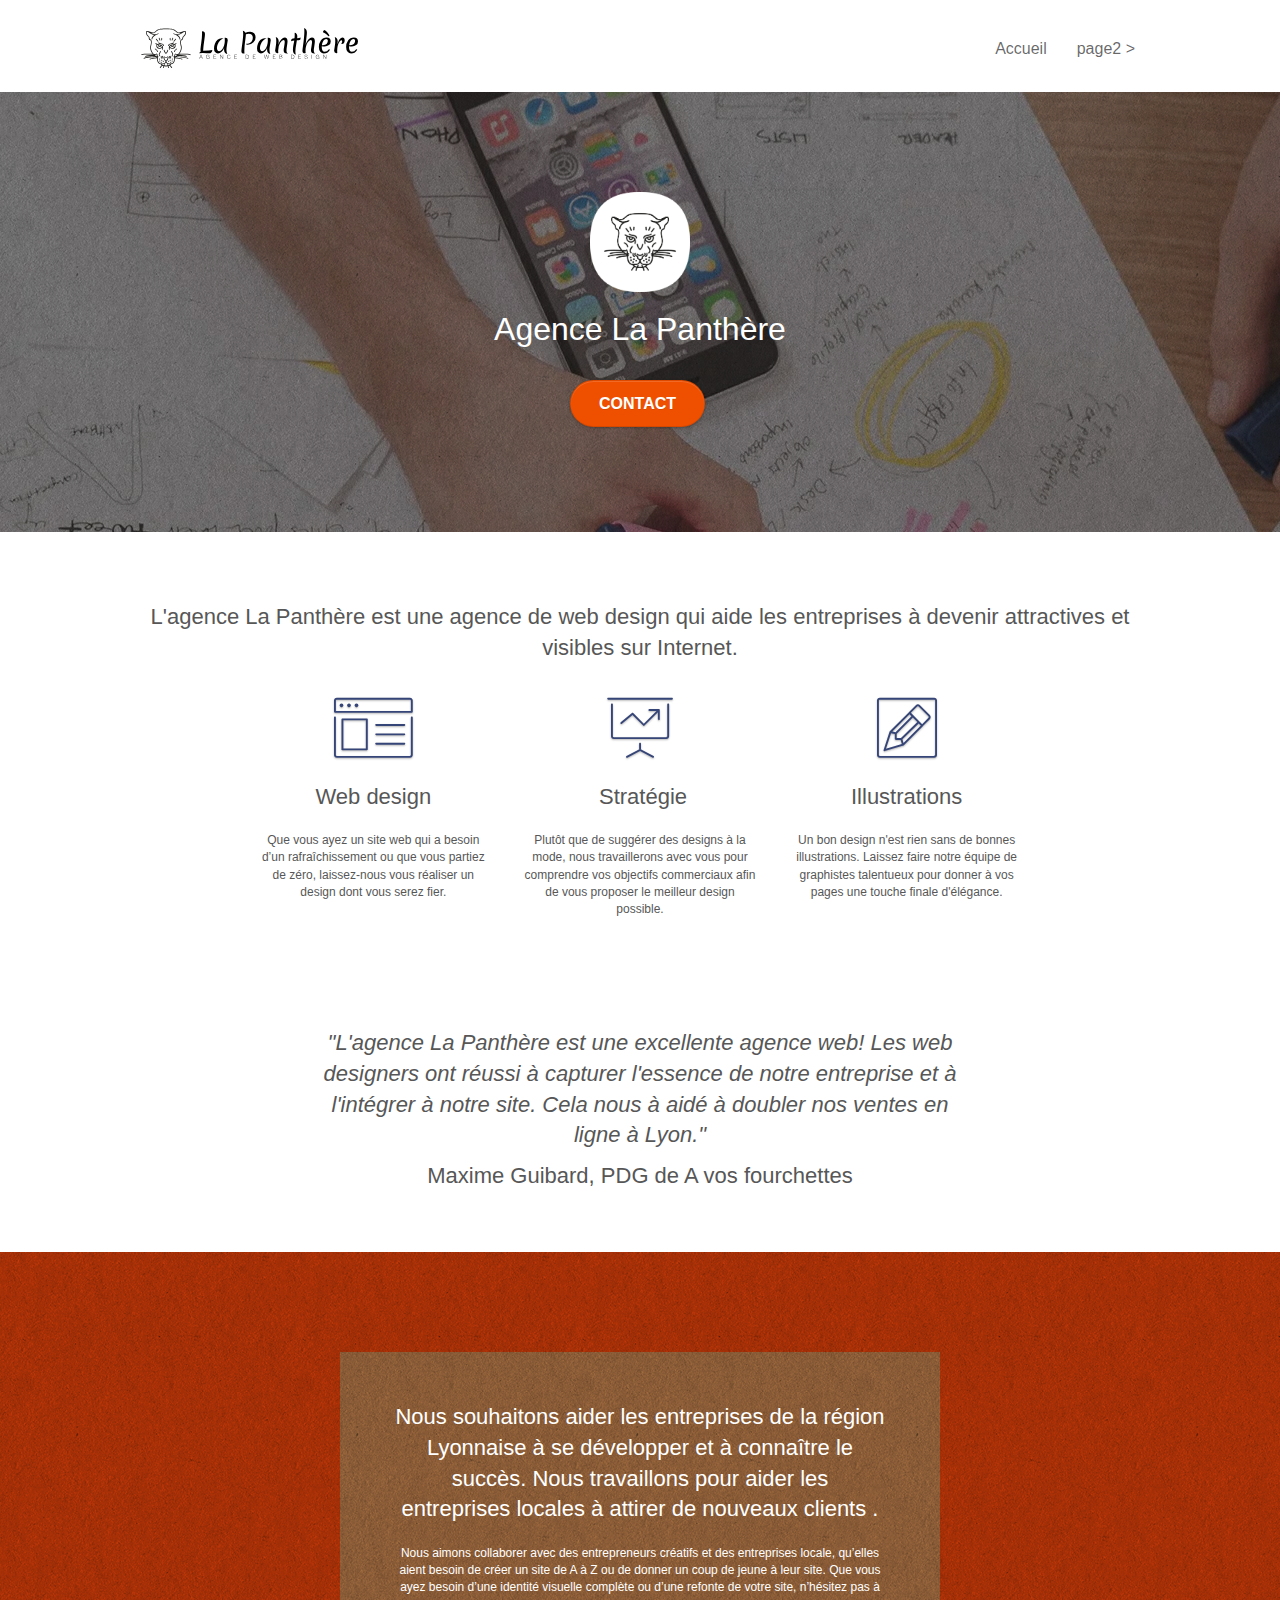
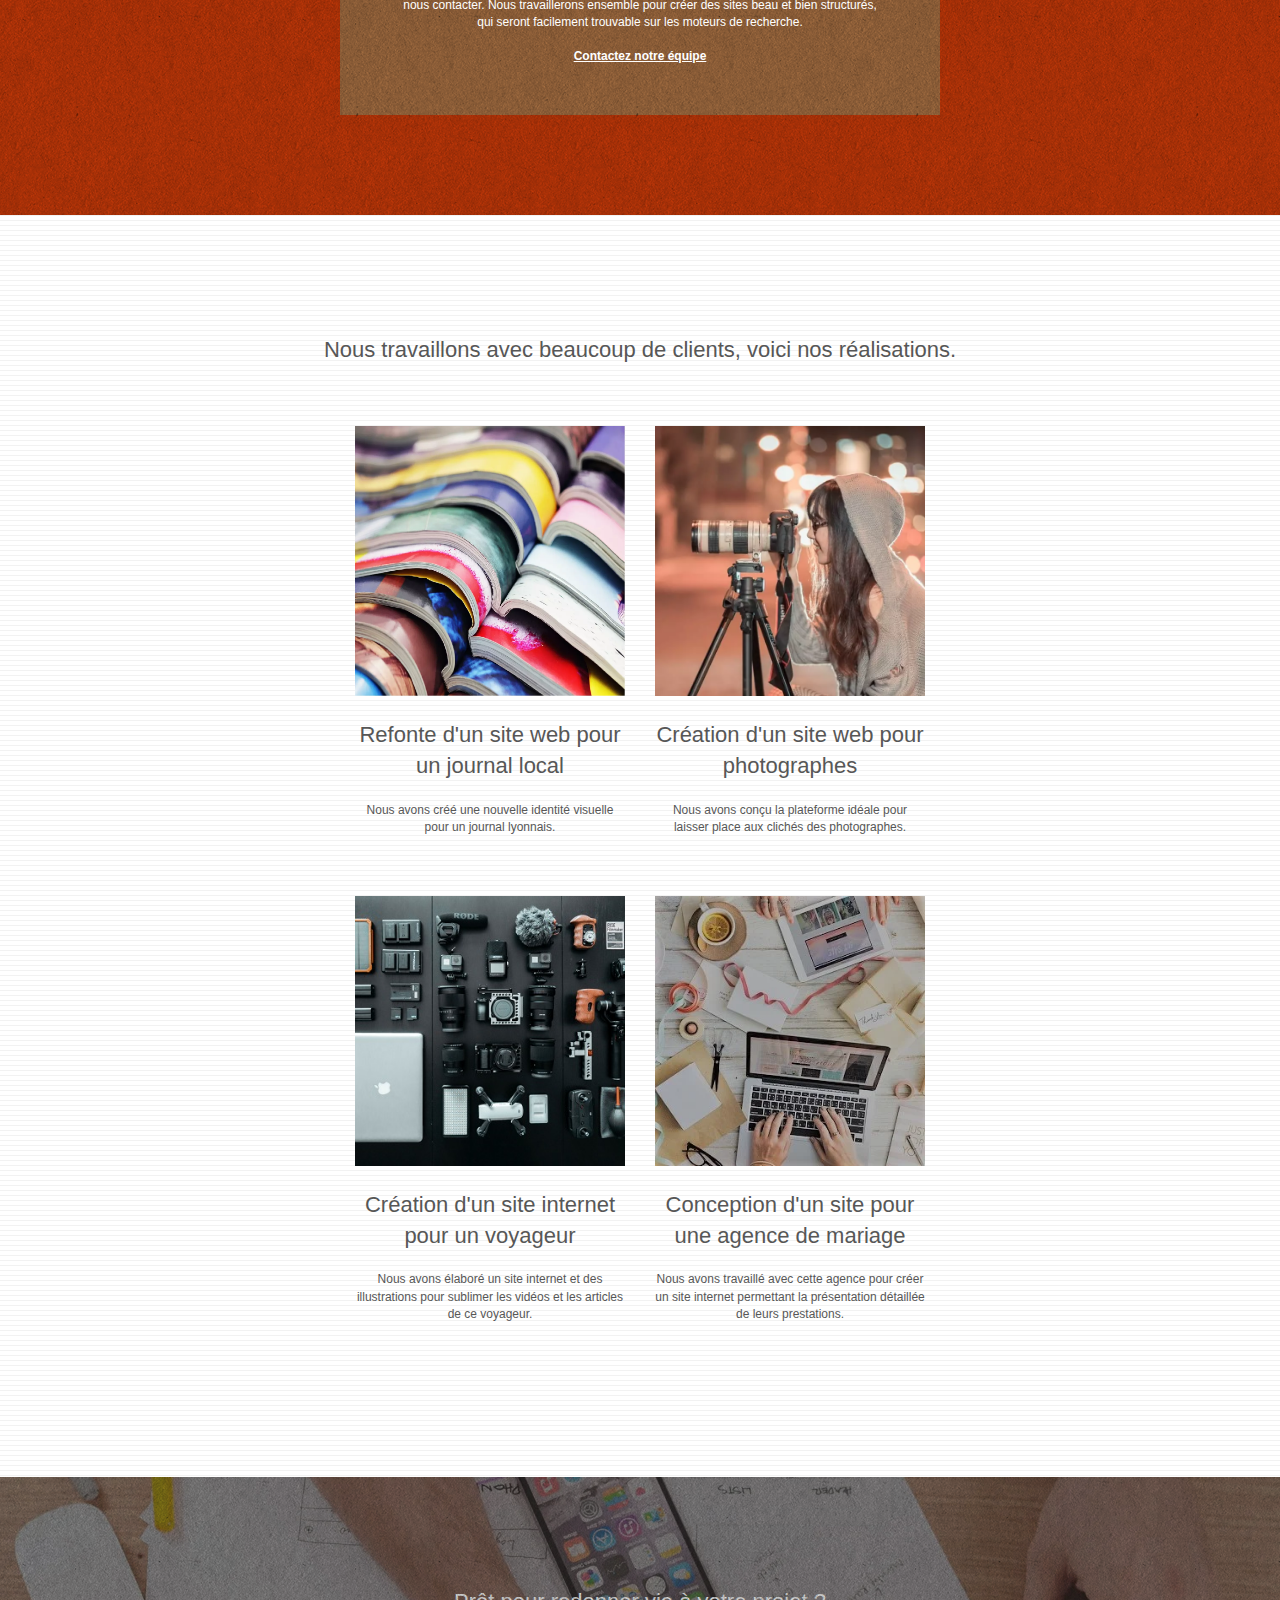
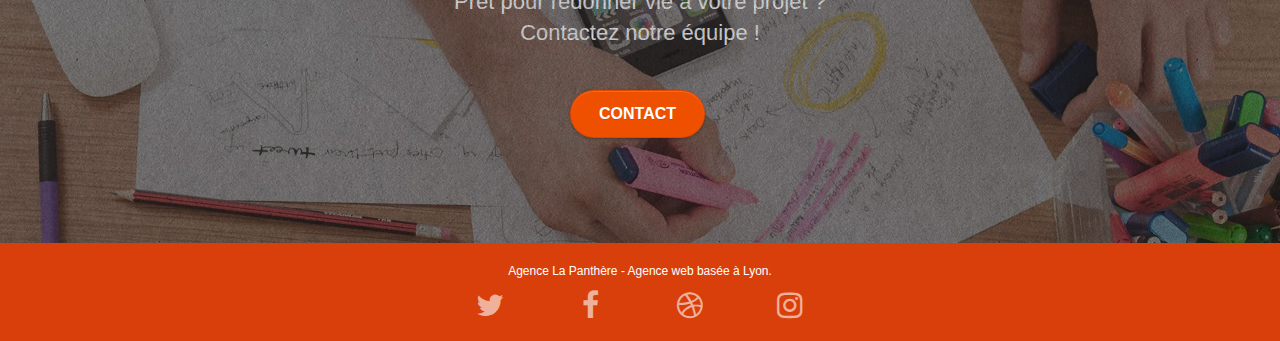
==== index.html @ bb393ae3 "test1" ====
<!doctype html>
<html lang="fr">
<head>
    <meta charset="utf-8">
    <meta name="keywords" content="seo, google, site web, site internet, agence design Lyon, agence design, agence design,agence design,agence design,agence design,agence design,agence design,agence design,agence design, Lyon">
    <meta name="description" content="Entreprise web design basé à Lyon. Ici vous trouverez une présentation concise et directe de notre site pour répondre à vos attentes professionnel">
    <meta name="viewport" content="width=device-width, initial-scale=1.0, viewport-fit=cover">
    <link rel="shortcut icon" type="image/png" href="favicon.jpg">
    
	<link rel="stylesheet" type="text/css" href="./css/bootstrap.css">
	<link rel="stylesheet" type="text/css" href="style.css">
	<link rel="stylesheet" type="text/css" href="./css/font-awesome.css">
	<link rel="stylesheet" type="text/css" href="./css/et-line.css">
	
    
	<script src="./js/bootstrap.js"></script>
	<script src="./js/blocs.js"></script>
	<script src="./js/jquery.touchSwipe.js" defer></script>
	<script src="./js/gmaps.js"></script>

    <title>La Panthère</title>

    
<!-- Analytics -->
 
<!-- Analytics END -->
    
</head>
<body>
<!-- Principal conteneur -->
<div class="page-container">
    
<!-- bloc-0 -->
<div class="bloc bgc-white l-bloc " id="bloc-0">
	<div class="container bloc-sm">

		<nav class="navbar row">
			<div class="navbar-header">
				
				<a class="navbar-brand" href="index.html"><img src="img/agence-la-panthere-monochrome.svg" alt="Lyon web design logo agence web meilleure agence" height="40" /></a>
				
				<button id="nav-toggle" type="button" class="ui-navbar-toggle navbar-toggle" data-toggle="collapse" data-target=".navbar-1">
					<span class="sr-only">Toggle navigation</span><span class="icon-bar"></span><span class="icon-bar"></span><span class="icon-bar"></span>
				</button>
			</div>
			<div class="collapse navbar-collapse navbar-1 special-dropdown-nav">
				<ul class="site-navigation nav navbar-nav">
					<li>
						<a href="index.html">Accueil</a>
					</li>
					<li>
						<a href="page2.html">page2 &gt;</a>
					</li>
				</ul>
			</div>
		</nav>
	</div>
</div>
<!-- bloc-0 END -->

<!-- bloc-1-presentation -->
<div class="bloc bgc-dark-slate-blue bg-banniere d-bloc bg-t-edge bloc-bg-texture texture-paper b-parallax" id="bloc-1-hero">
	<div class="container bloc-lg">
		<div class="row tight-width-whitespace">
			<div class="col-sm-12">
				<img src="img/logo.webp" class="center-block image-resize-mode" width="100" alt="Agence La Panthère, agence web Lyon, création logo Lyon" />
				<h1 class="text-center hero-bloc-text tc-white ">
					Agence La Panthère
				</h1>
				<div class="text-center">
					<a href="page2.html" class="btn btn-lg btn-clean btn-rd cta-hero btn-atomic-tangerine" id="cta-hero">Contact</a>
				</div>
			</div>
		</div>
	</div>
</div>
<!-- bloc-1-presentation END -->

<!-- bloc-2-services -->
<div class="bloc bgc-white l-bloc" id="bloc-2-services">
	<div class="container bloc-md">
		<div class="row">
			<div class="col-sm-12 text-center">
				<h2>L'agence La Panthère est une agence de web design qui aide les entreprises à devenir attractives et visibles sur Internet.</h2>
			</div>
		</div>
		<div class="row voffset-lg med-width-whitespace">
			<div class="col-sm-4">
				<div class="text-center">
					<span class="et-icon-browser sm-shadow icon-dark-slate-blue icons icon-lg"></span>
				</div>
				<h2 class="mg-md text-center">
					Web design
				</h2>
				<p class="text-center ">
					Que vous ayez un site web qui a besoin d&rsquo;un rafraîchissement ou que vous partiez de zéro, laissez-nous vous réaliser un design dont vous serez fier.
				</p>
			</div>
			<div class="col-sm-4">
				<div class="text-center">
					<span class="et-icon-presentation sm-shadow icon-dark-slate-blue icons icon-lg"></span>
				</div>
				<h2 class="mg-md text-center">
					&nbsp;Stratégie
				</h2>
				<p class="text-center ">
					Plutôt que de suggérer des designs à la mode, nous travaillerons avec vous pour comprendre vos objectifs commerciaux afin de vous proposer le meilleur design possible.<br>
				</p>
			</div>
			<div class="col-sm-4">
				<div class="text-center">
					<span class="et-icon-edit sm-shadow icon-dark-slate-blue icons icon-lg"></span>
				</div>
				<h2 class="mg-md text-center">
					Illustrations
				</h2>
				<p class="text-center ">
					Un bon design n'est rien sans de bonnes illustrations. Laissez faire notre équipe de graphistes talentueux pour donner à vos pages une touche finale d'élégance.
				</p>
			</div>
		</div>
		<div class="row voffset-lg voffset">
			<div class="col-xs-12 col-md-8 col-md-offset-2 text-center">
				<h2 class="citation">"L'agence La Panthère est une excellente agence web! Les web designers ont réussi à capturer l'essence de notre entreprise et à l'intégrer à notre site. Cela nous à aidé à doubler nos ventes en ligne à Lyon."</h2>
				<h2 class="auteur">Maxime Guibard, PDG de A vos fourchettes</h2>
			</div>
		</div>
	</div>
</div>
<!-- bloc-2-services END -->

<!-- bloc-3-what-i-do -->
<div class="bloc tc-white bgc-atomic-tangerine bg-presentation d-bloc bloc-bg-texture texture-paper b-parallax" id="bloc-3-what-i-do">
	<div class="container bloc-lg">
		<div class="row tight-width-whitespace black-background">
			<div class="col-sm-12">
				<h2 class="mg-md text-center tc-white">
					Nous souhaitons aider les entreprises de la région Lyonnaise à se développer et à connaître le succès. Nous travaillons pour aider les entreprises locales à attirer de nouveaux clients .<br>
				</h2>
				<p class="text-center white">
					Nous aimons collaborer avec des entrepreneurs créatifs et des entreprises locale, qu’elles aient besoin de créer un site de A à Z ou de donner un coup de jeune à leur site. Que vous ayez besoin d’une identité visuelle complète ou d’une refonte de votre site, n’hésitez pas à nous contacter. Nous travaillerons ensemble pour créer des sites beau et bien structurés, qui seront facilement trouvable sur les moteurs de recherche. <br><br><a class="ltc-white bold-link" href="page2.html">Contactez notre équipe</a><br>
				</p>
			</div>
		</div>
	</div>
</div>
<!-- bloc-3-what-i-do END -->

<!-- bloc-4-portfolio -->
<div class="bloc bgc-white bg-lines-h2-bg bg-repeat l-bloc" id="bloc-4-portfolio">
	<div class="container bloc-lg">
		<div class="row">
			<div class="col-sm-12 text-center">
				<h2>Nous travaillons avec beaucoup de clients, voici nos réalisations.</h2>
			</div>
		</div>
		<div class="row tight-width-whitespace portfolio-row">
			<div class="col-sm-6">
				<a href="#" data-lightbox="img/1.jpg" data-gallery-id="gallery-1" data-caption="Refonte d'un site web pour un journal local" data-frame="snapshot-lb"><img src="img/1.webp" alt="Lyon web design logo agence web meilleure agence et refonte site web journal" class="img-responsive portfolio-thumb" /></a>
				<h2 class="mg-md text-center">
					Refonte d'un site web pour un journal local
				</h2>
				<p class="text-center">
					Nous avons créé une nouvelle identité visuelle pour un journal lyonnais.
				</p>
			</div>
			<div class="col-sm-6">
				<a href="#" data-lightbox="img/2.jpg" data-gallery-id="gallery-1" data-caption="Création d'un site web pour photographes" data-frame="snapshot-lb"><img src="img/2.webp" class="img-responsive portfolio-thumb" alt="Lyon web design logo agence web meilleure agence, Création d'un site web pour photographes" /></a>
				<h2 class="mg-md text-center">
					Création d'un site web pour photographes
				</h2>
				<p class="text-center">
					Nous avons conçu la plateforme idéale pour laisser place aux clichés des photographes.
				</p>
			</div>
		</div>
		<div class="row tight-width-whitespace portfolio-row">
			<div class="col-sm-6">
				<a href="#" data-lightbox="img/3.webp" data-gallery-id="gallery-1" data-caption="Création d'un site internet pour un voyageur" data-frame="snapshot-lb"><img src="img/3.webp" class="img-responsive portfolio-thumb" alt="Lyon web design logo agence web meilleure agence, Création d'un site web pour voyageur"/></a>
				<h2 class="mg-md text-center">
					Création d'un site internet pour un voyageur
				</h2>
				<p class="text-center">
					Nous avons élaboré un site internet et des illustrations pour sublimer les vidéos et les articles de ce voyageur.
				</p>
			</div>
			<div class="col-sm-6">
				<a href="#" data-lightbox="img/4.webp" data-gallery-id="gallery-1" data-caption="Conception d'un site pour une agence de mariage" data-frame="snapshot-lb"><img src="img/4.webp" class="img-responsive portfolio-thumb" alt="Lyon web design logo agence web meilleure agence, Création d'un site web pour agence de mariage" /></a>
				<h2 class="mg-md text-center">
					Conception d'un site pour une agence de mariage
				</h2>
				<p class="text-center">
					Nous avons travaillé avec cette agence pour créer un site internet permettant la présentation détaillée de leurs prestations.
				</p>
			</div>
		</div>
	</div>
</div>
<!-- bloc-4-portfolio END -->

<!-- bloc-5-cta -->
<div class="bloc bgc-dark-slate-blue bg-banniere d-bloc bloc-bg-texture texture-paper" id="bloc-5-cta">
	<div class="container bloc-lg">
		<div class="row">
			<h2 class="mg-md text-center tc-white">
				Prêt pour redonner vie à votre projet ?<br>Contactez notre équipe !
			</h2>
			<div class="col-sm-12 text-center">
				<a href="page2.html" class="btn btn-atomic-tangerine btn-clean btn-rd btn-lg cta-hero">Contact</a>
			</div>
		</div>
	</div>
</div>
<!-- bloc-5-cta END -->

<!-- Footer - bloc-8 -->
<div class="bloc bgc-atomic-tangerine d-bloc" id="bloc-8">
	<div class="container bloc-sm">
		<div class="row">
			<div class="col-sm-12">
				<p class="text-center white">
					Agence La Panthère - Agence web basée à Lyon.<br>
				</p>
				<div class="row row-no-gutters social">
					<div class="col-sm-3">
						<div class="text-center">
							<a class="social" href="index.html" title="Twitter"><span class="fa fa-twitter icon-md"></span></a>
						</div>
					</div>
					<div class="col-sm-3">
						<div class="text-center">
							<a class="social" href="index.html" title="Facebook"><span class="fa fa-facebook icon-md"></span></a>
						</div>
					</div>
					<div class="col-sm-3">
						<div class="text-center">
							<a class="social" href="index.html" title="Dribbble"><span class="fa fa-dribbble icon-md"></span></a>
						</div>
					</div>
					<div class="col-sm-3">
						<div class="text-center">
							<a class="social" href="index.html" title="Instagram"><span class="fa fa-instagram icon-md"></span></a>
						</div>
					</div>
				</div>
			</div>
		</div>
	</div>
</div>
<!-- Footer - bloc-8 END -->

</div>
<!-- Principal conteneur END -->
    

</body>
</html>
---- style.css ----
body {
    margin: 0;
    padding: 0;
    background: #FFF;
    overflow-x: hidden;
    -webkit-font-smoothing: antialiased;
    -moz-osx-font-smoothing: grayscale;
}

a,
button {
    transition: all .3s ease-in-out;
    outline: none!important;
}

a:hover {
    text-decoration: none;
    cursor: pointer;
}

#page-loading-blocs-notifaction {
    position: fixed;
    top: 0;
    bottom: 0;
    width: 100%;
    z-index: 100000;
    background: #FFFFFF url("img/pageload-spinner.gif") no-repeat center center;
}

.bloc {
    width: 100%;
    clear: both;
    background: 50% 50% no-repeat;
    padding: 0 50px;
    -webkit-background-size: cover;
    -moz-background-size: cover;
    -o-background-size: cover;
    background-size: cover;
    position: relative;
}

.bloc .container {
    padding-left: 0;
    padding-right: 0;
}

.bloc-lg {
    padding: 100px 50px;
}

.bloc-md {
    padding: 50px;
}

.bloc-sm {
    padding: 20px 50px;
}

.bg-center,
.bg-l-edge,
.bg-r-edge,
.bg-t-edge,
.bg-b-edge,
.bg-tl-edge,
.bg-bl-edge,
.bg-tr-edge,
.bg-br-edge,
.bg-repeat {
    -webkit-background-size: auto!important;
    -moz-background-size: auto!important;
    -o-background-size: auto!important;
    background-size: auto!important;
}

.bg-repeat {
    background: repeat;
}

.bg-t-edge {
    background: top no-repeat;
}

.bloc-bg-texture::before {
    content: "";
    background-size: 2px 2px;
    position: absolute;
    top: 0;
    bottom: 0;
    left: 0;
    right: 0;
}

.texture-paper::before {
    background: url("img/texture-paper.webp");
    background-size: 280px 280px;
}

.b-parallax {
    background-attachment: fixed;
}

.d-bloc {
    color: rgba(255, 255, 255, .7);
}

.d-bloc button:hover {
    color: rgba(255, 255, 255, .9);
}

.d-bloc .icon-round,
.d-bloc .icon-square,
.d-bloc .icon-rounded,
.d-bloc .icon-semi-rounded-a,
.d-bloc .icon-semi-rounded-b {
    border-color: rgba(255, 255, 255, .9);
}

.d-bloc .divider-h span {
    border-color: rgba(255, 255, 255, .2);
}

.d-bloc .a-btn,
.d-bloc .navbar a,
.d-bloc .navbar-brand,
.d-bloc a .icon-sm,
.d-bloc a .icon-md,
.d-bloc a .icon-lg,
.d-bloc a .icon-xl,
.d-bloc h1 a,
.d-bloc h2 a,
.d-bloc h3 a,
.d-bloc h4 a,
.d-bloc h5 a,
.d-bloc h6 a,
.d-bloc p a {
    color: rgba(255, 255, 255, .6);
}

.d-bloc .a-btn:hover,
.d-bloc .navbar a:hover,
.d-bloc .navbar-brand:hover,
.d-bloc a:hover .icon-sm,
.d-bloc a:hover .icon-md,
.d-bloc a:hover .icon-lg,
.d-bloc a:hover .icon-xl,
.d-bloc h1 a:hover,
.d-bloc h2 a:hover,
.d-bloc h3 a:hover,
.d-bloc h4 a:hover,
.d-bloc h5 a:hover,
.d-bloc h6 a:hover,
.d-bloc p a:hover {
    color: rgba(255, 255, 255, 1);
}

.d-bloc .navbar-toggle .icon-bar {
    background: rgba(255, 255, 255, 1);
}

.d-bloc .btn-wire,
.d-bloc .btn-wire:hover {
    color: rgba(255, 255, 255, 1);
    border-color: rgba(255, 255, 255, 1);
}

.d-bloc .panel {
    color: rgba(0, 0, 0, .5);
}

.d-bloc .panel button:hover {
    color: rgba(0, 0, 0, .7);
}

.d-bloc .panel icon {
    border-color: rgba(0, 0, 0, .7);
}

.d-bloc .panel .divider-h span {
    border-color: rgba(0, 0, 0, .1);
}

.d-bloc .panel .a-btn {
    color: rgba(0, 0, 0, .6);
}

.d-bloc .panel .a-btn:hover {
    color: rgba(0, 0, 0, 1);
}

.d-bloc .panel .btn-wire,
.d-bloc .panel .btn-wire:hover {
    color: rgba(0, 0, 0, .7);
    border-color: rgba(0, 0, 0, .3);
}

.d-bloc .panel,
.l-bloc {
    color: rgba(0, 0, 0, .5);
}

.d-bloc .panel button:hover,
.l-bloc button:hover {
    color: rgba(0, 0, 0, .7);
}

.l-bloc .icon-round,
.l-bloc .icon-square,
.l-bloc .icon-rounded,
.l-bloc .icon-semi-rounded-a,
.l-bloc .icon-semi-rounded-b {
    border-color: rgba(0, 0, 0, .7);
}

.d-bloc .panel .divider-h span,
.l-bloc .divider-h span {
    border-color: rgba(0, 0, 0, .1);
}

.d-bloc .panel .a-btn,
.l-bloc .a-btn,
.l-bloc .navbar a,
.l-bloc .navbar-brand,
.l-bloc a .icon-sm,
.l-bloc a .icon-md,
.l-bloc a .icon-lg,
.l-bloc a .icon-xl,
.l-bloc h1 a,
.l-bloc h2 a,
.l-bloc h3 a,
.l-bloc h4 a,
.l-bloc h5 a,
.l-bloc h6 a,
.l-bloc p a {
    color: rgba(0, 0, 0, .6);
}

.d-bloc .panel .a-btn:hover,
.l-bloc .a-btn:hover,
.l-bloc .navbar a:hover,
.l-bloc .navbar-brand:hover,
.l-bloc a:hover .icon-sm,
.l-bloc a:hover .icon-md,
.l-bloc a:hover .icon-lg,
.l-bloc a:hover .icon-xl,
.l-bloc h1 a:hover,
.l-bloc h2 a:hover,
.l-bloc h3 a:hover,
.l-bloc h4 a:hover,
.l-bloc h5 a:hover,
.l-bloc h6 a:hover,
.l-bloc p a:hover {
    color: rgba(0, 0, 0, 1);
}

.l-bloc .navbar-toggle .icon-bar {
    color: rgba(0, 0, 0, .6);
}

.d-bloc .panel .btn-wire,
.d-bloc .panel .btn-wire:hover,
.l-bloc .btn-wire,
.l-bloc .btn-wire:hover {
    color: rgba(0, 0, 0, .7);
    border-color: rgba(0, 0, 0, .3);
}

.voffset {
    margin-top: 30px;
}

.voffset-lg {
    margin-top: 80px;
}
.col-sm-4{
    color: #800000;
}
.col-sm-4 ul li{
    margin: 8px;
}
.col-sm-4 ul li a{
    color: #800000;
}
.col-xs-12 .citation{
    font-style: italic;
}
.col-xs-12 .auteur{
    margin-top: 0;
}
.row-no-gutters {
    margin-right: 0;
    margin-left: 0;
}

.row.row-no-gutters > [class^="col-"],
.row.row-no-gutters > [class*=" col-"] {
    padding-right: 0;
    padding-left: 0;
}

#bloc-1-hero h1 {
    font-size: 32px;
}

.navbar {
    margin-bottom: 0;
    z-index: 1;
}

.navbar-brand {
    height: auto;
    padding: 3px 15px;
    font-size: 25px;
    font-weight: normal;
    font-weight: 600;
    line-height: 44px;
}

.navbar-brand img {
    max-height: 200px;
    margin: 0 5px 0 0;
    display: inline;
}

.navbar-brand img[src$=svg] {
    min-width: 100px;
}

.nav-center .navbar-brand img {
    margin: 0;
}

.navbar .nav {
    padding-top: 2px;
    margin-right: -16px;
    float: right;
    z-index: 1;
}

.nav > li {
    float: left;
    margin-top: 4px;
    font-size: 16px;
}

.navbar-nav .open .dropdown-menu > li > a {
    text-align: inherit;
}

.nav > li a:hover,
.nav > li a:focus {
    background: transparent;
}

.navbar-toggle {
    margin: 10px 10px 0 0;
    border: 0px;
}

.navbar-toggle:hover {
    background: transparent!important;
}

.navbar-toggle .icon-bar {
    background-color: rgba(0, 0, 0, .5);
    width: 26px;
}

.nav-invert .navbar .nav {
    float: left;
}

.nav-invert .navbar-header,
.nav-invert .navbar-brand {
    float: right;
    position: relative;
    z-index: 2;
}

@media (min-width: 768px) {
    .site-navigation {
        position: absolute;
        top: 50%;
        right: 20px;
        -webkit-transform: translateY(-50%);
        transform: translate(0, -50%);
    }
    .nav > li .dropdown-menu a,
    .nav > li .dropdown-menu a:hover {
        color: #484848;
    }
    .nav-invert .site-navigation {
        left: 0;
        right: 0;
    }
    .nav-center {
        text-align: center;
    }
    .nav-center .navbar-header {
        width: 100%;
    }
    .nav-center .navbar-header,
    .nav-center .navbar-brand,
    .nav-center .nav > li {
        float: none;
        display: inline-block;
    }
    .nav-center .site-navigation {
        position: relative;
        width: 100%;
        right: 0;
        margin-right: 0px;
        margin-top: 20px;
    }
    .nav-center.mini-nav .navbar-toggle {
        float: none;
        margin: 10px auto 0;
    }
}

.nav > li > .dropdown a {
    background: none!important;
    display: block;
    padding: 14px 15px;
}

nav .caret {
    margin: 0 5px;
}

.dropdown-menu .dropdown-menu {
    top: -8px;
    left: 100%;
}

.dropdown-menu .dropmenu-flow-right {
    top: 100%;
    left: 0;
    margin-left: -1px;
    border-top-left-radius: 0;
    border-top-right-radius: 0;
}

.dropdown-menu .dropdown span {
    border: 4px solid black;
    border-top-color: transparent;
    border-right-color: transparent;
    border-bottom-color: transparent;
    margin: 6px -5px 0 0!important;
    float: right;
}

.mg-md {
    margin-top: 10px;
    margin-bottom: 20px;
}

.mg-lg {
    margin-top: 10px;
    margin-bottom: 40px;
}

.btn {
    margin: 0 5px 5px 0;
}

.btn.pull-right {
    margin: 0 0 5px 5px;
}

.btn-d,
.btn-d:hover,
.btn-d:focus {
    color: #FFF;
    background: rgba(0, 0, 0, .3);
}

button {
    outline: none!important;
}

.btn-rd {
    border-radius: 40px;
}

.btn-clean {
    border: 1px solid rgba(0, 0, 0, .08);
    border-bottom-color: rgba(0, 0, 0, .1);
    text-shadow: 0 1px 0 rgba(0, 0, 1, .1);
    box-shadow: 0 1px 3px rgba(0, 0, 1, .25), inset 0 1px 0 0 rgba(255, 255, 255, .15);
}

.icon-md {
    font-size: 30px!important;
}

.icon-lg {
    font-size: 60px!important;
}

.sm-shadow {
    text-shadow: 0 1px 2px rgba(0, 0, 0, .3);
}

.panel-sq,
.panel-sq .panel-heading,
.panel-sq .panel-footer {
    border-radius: 0;
}

.panel-rd {
    border-radius: 30px;
}

.panel-rd .panel-heading {
    border-radius: 29px 29px 0 0;
}

.panel-rd .panel-footer {
    border-radius: 0 0 29px 29px;
}

.form-control {
    border-color: rgba(0, 0, 0, .1);
    box-shadow: none;
}

.scrollToTop {
    width: 40px;
    height: 40px;
    position: fixed;
    bottom: 20px;
    right: 20px;
    opacity: 1;
    z-index: 500;
    transition: all .3s ease-in-out;
}

.scrollToTop span {
    margin-top: 6px;
}

.showScrollTop {
    font-size: 14px;
    opacity: 1;
}

a[data-lightbox] {
    position: relative;
    display: block;
    text-align: center;
}

a[data-lightbox]:hover::before {
    content: "+";
    font-family: "HelveticaNeue-Light", "Helvetica Neue Light", "Helvetica Neue", Helvetica, Arial;
    font-size: 32px;
    width: 50px;
    height: 50px;
    margin-left: -25px;
    border-radius: 50%;
    background: rgba(0, 0, 0, .6);
    color: #FFF;
    font-weight: 100;
    z-index: 1;
    position: absolute;
    top: 50%;
    -webkit-transform: translateY(-50%);
    transform: translateY(-50%);
}

a[data-lightbox]:hover img {
    opacity: 0.6;
    -webkit-animation-fill-mode: none;
    animation-fill-mode: none;
}

#lightbox-modal {
    display: flex;
    align-items: center;
}

#lightbox-modal .modal-dialog {
    width: 90%;
    max-width: 900px;
    margin: 0 auto 0;
}

#lightbox-modal .modal-dialog img {
    max-height: 90vh;
    margin: 0 auto;
}

.lightbox-caption {
    padding: 20px;
    color: #FFF;
    background: rgba(0, 0, 0, .5);
    position: absolute;
    left: 15px;
    right: 15px;
    bottom: 5px;
}

.close-lightbox {
    color: #FFF;
    font-size: 30px;
    position: absolute;
    top: 20px;
    right: 20px;
    z-index: 20;
    background: rgba(0, 0, 0, .5);
    border: none;
    line-height: 30px;
    padding: 0 9px 5px;
    opacity: 0.3;
}

.close-lightbox:hover,
.next-lightbox:hover,
.prev-lightbox:hover {
    opacity: 1.0;
    color: #FFF;
}

.next-lightbox,
.prev-lightbox {
    font-size: 20px;
    color: rgba(255, 255, 255, .9);
    background: rgba(0, 0, 0, .5);
    transition: all .2s ease-in-out;
    position: absolute;
    top: 45%;
    z-index: 1;
    opacity: 0.4;
}

.next-lightbox {
    padding: 6px 8px 1px 13px;
    right: 25px;
}

.prev-lightbox {
    padding: 6px 13px 1px 10px;
    left: 25px;
}

.snapshot-lb .modal-body {
    padding-bottom: 45px;
}

.snapshot-lb .lightbox-caption {
    padding: 0;
    color: rgba(0, 0, 0, .5);
    background: none;
}

h1,
h2,
h3,
h4,
h5,
h6,
p,
label,
.btn,
a {
    font-family: "helvetica";
    font-weight: 400;
    color: #575757;
}

.container {
    max-width: 1000px;
}

.hero-bloc-text {
    font-size: 38px;
}

.hero-bloc-text-sub {
    font-size: 36px;
}

.statement-bloc-text {
    line-height: 26px;
    font-style: italic;
    font-size: 20px;
    text-align: center;
    font-weight: lighter;
    max-width: 520px;
    margin: auto auto auto auto;
}

p {
    font-size: 12px;
}

.tight-width-whitespace {
    max-width: 600px;
    margin: auto auto auto auto;
}

.h1 {
    font-size: 20px;
    font-family: "Open Sans";
}

.cta-hero {
    margin-top: 22px;
    color: #FFFFFF!important;
    text-transform: uppercase;
    padding: 12px 28px 12px 28px;
    font-size: 16px;
    font-weight: 700;
}

.social {
    max-width: 400px;
    margin: auto auto auto auto;
}

h2 {
    font-size: 22px;
    line-height: 1.4em;
}

h3 {
    font-size: 15px;
    text-transform: uppercase;
    font-weight: 700;
    color: #333333!important;
}

.med-width-whitespace {
    max-width: 800px;
    margin: auto auto auto auto;
    box-shadow: 0px 0px 0px #000000;
}

h1 {
    color: #333333!important;
}

h4 {
    color: #333333!important;
}

.icons {
    margin-bottom: 14px;
    margin-top: 24px;
}

.white {
    color: #FFFFFF!important;
}
.text-center{
    text-align: center;
}
.portfolio-thumb {
    margin-bottom: 24px;
    width: 100%;
    height: 100%;
}

.portfolio-row {
    margin-bottom: 44px;
    margin-top: 50px;
}

.avatar {
    box-shadow: 0px 4px 9px rgba(0, 0, 0, 0.3);
}

.black-background {
    background-color: rgba(165, 147, 99, 0.7);
    padding: 40px 40px 40px 40px;
}

.bold-link {
    font-weight: 900;
    text-decoration: underline!important;
}

.bgc-white {
    background-color: #FFFFFF;
}

.bgc-dark-slate-blue {
    background-color: #364577;
}

.bgc-atomic-tangerine {
    background-color: #D93F0A;
}

.tc-white {
    color: #FFFFFF!important;
}

.btn-atomic-tangerine {
    background: #ef5000;
    color: #120404;
}

.btn-atomic-tangerine:hover {
    background: #c27956!important;
    color: #120404;
}

.ltc-white {
    color: #FFFFFF!important;
}

.ltc-white:hover {
    color: #cccccc!important;
}

.ltc-atomic-tangerine {
    color: #D93F0A!important;
}

.ltc-atomic-tangerine:hover {
    color: #c27956!important;
}

.icon-dark-slate-blue {
    color: #364577!important;
    border-color: #364577!important;
}

.bg-dots-bg {
    background-image: url("img/dots-bg.png");
}

.bg-lines-h2-bg {
    background-image: url("img/lines-h2-bg.png");
}

.bg-banniere {
    background-image: url("img/agence-la-panthere.webp");
}

.bg-presentation {
    background-image: url("img/image-de-presentation.webp");
}

@media (max-width: 1024px) {
    .bloc {
        padding-left: 20px;
        padding-right: 20px;
    }
    .bloc.full-width-bloc,
    .bloc-tile-2.full-width-bloc .container,
    .bloc-tile-3.full-width-bloc .container,
    .bloc-tile-4.full-width-bloc .container {
        padding-left: 0;
        padding-right: 0;
    }
}

@media (max-width: 992px) and (min-width: 768px) {
    .navbar .nav {
        max-width: 80%
    }
    .nav-center.navbar .nav {
        max-width: 100%
    }
}

@media only screen and (min-width: 768px) and (max-width: 1024px) and (orientation: landscape) {
    .b-parallax {
        background-attachment: scroll;
    }
}

@media only screen and (min-width: 1024px) and (max-width: 1366px) and (-webkit-min-device-pixel-ratio: 1.5) {
    .b-parallax {
        background-attachment: scroll;
    }
}

@media (max-width: 991px) {
    .container {
        width: 100%;
    }
    .b-parallax {
        background-attachment: scroll;
    }
    .page-container,
    #hero-bloc {
        overflow-x: hidden;
        position: relative;
    }
    .bloc-group,
    .bloc-group .bloc {
        display: block;
        width: 100%;
    }
    .bloc-fill-screen .fill-bloc-top-edge,
    .bloc-fill-screen .fill-bloc-bottom-edge {
        padding: 0 20px;
    }
}

@media (max-width: 767px) {
    .page-container {
        overflow-x: hidden;
        position: relative;
    }
    h1,
    h2,
    h3,
    h4,
    h5,
    h6,
    p,
    #disqus_thread {
        padding-left: 10px!important;
        padding-right: 10px!important;
    }
    .b-parallax {
        background-attachment: scroll;
    }
    .navbar .nav {
        padding-top: 0;
        border-top: 1px solid rgba(0, 0, 0, .2);
        float: none!important;
    }
    .navbar.row {
        margin-left: 0;
        margin-right: 0;
    }
    .site-navigation {
        position: inherit;
        -webkit-transform: none;
        -ms-transform: none;
        transform: none;
    }
    .nav > li {
        margin-top: 0;
        border-bottom: 1px solid rgba(0, 0, 0, .1);
        background: rgba(0, 0, 0, .05);
        text-align: left;
        padding-left: 15px;
        width: 100%;
    }
    .nav > li:hover {
        background: rgba(0, 0, 0, .08);
    }
    .dropdown .dropdown a .caret {
        float: none;
        margin: 5px 0 0 10px!important;
        border: 4px solid black;
        border-bottom-color: transparent;
        border-right-color: transparent;
        border-left-color: transparent;
    }
    #hero-bloc .navbar .nav {
        background: rgba(0, 0, 0, .8);
    }
    #hero-bloc .navbar .nav a {
        color: rgba(255, 255, 255, .6);
    }
    .hero {
        padding: 50px 0;
    }
    .hero-nav {
        left: -1px;
        right: -1px;
    }
    .navbar-collapse {
        padding: 0;
        overflow-x: hidden;
        -webkit-box-shadow: none;
        box-shadow: none;
    }
    .navbar-brand img {
        max-height: 40px;
        width: auto;
    }
    .nav-invert .navbar-header {
        float: none;
        width: 100%;
    }
    .nav-invert .navbar-toggle {
        float: left;
        margin-left: 10px;
    }
    .bloc {
        padding-left: 0;
        padding-right: 0;
    }
    .bloc-xxl,
    .bloc-xl,
    .bloc-lg {
        padding: 40px 0;
    }
    .bloc-sm,
    .bloc-md {
        padding-left: 0;
        padding-right: 0;
    }
    .bloc-tile-2 .container,
    .bloc-tile-3 .container,
    .bloc-tile-4 .container,
    .bloc-fill-screen .fill-bloc-top-edge,
    .bloc-fill-screen .fill-bloc-bottom-edge {
        padding-left: 0;
        padding-right: 0;
    }
    .a-block {
        padding: 0 10px;
    }
    .btn-dwn {
        display: none;
    }
    .voffset {
        margin-top: 5px;
    }
    .voffset-md {
        margin-top: 20px;
    }
    .voffset-lg {
        margin-top: 30px;
    }
    form {
        padding: 5px;
    }
    .close-lightbox {
        display: inline-block;
    }
    .blocsapp-device-iphone5 {
        background-size: 216px 425px;
        padding-top: 60px;
        width: 216px;
        height: 425px;
    }
    .blocsapp-device-iphone5 img {
        width: 180px;
        height: 320px;
    }
}

@media (max-width: 400px) {
    .bloc {
        padding-left: 0;
        padding-right: 0;
    }
}

@media (max-width: 767px) {
    .bloc-mob-center-text {
        text-align: center;
    }
}
---- css/et-line.css ----
@font-face {
    font-family: et-line;
    src: url(../fonts/et-line.eot);
    src: url(../fonts/et-line.eot?#iefix) format('embedded-opentype'), url(../fonts/et-line.woff) format('woff'), url(../fonts/et-line.ttf) format('truetype'), url(../fonts/et-line.svg#et-line) format('svg');
    font-weight: 400;
    font-style: normal
}

.et-icon-adjustments,
.et-icon-alarmclock,
.et-icon-anchor,
.et-icon-aperture,
.et-icon-attachment,
.et-icon-bargraph,
.et-icon-basket,
.et-icon-beaker,
.et-icon-bike,
.et-icon-book-open,
.et-icon-briefcase,
.et-icon-browser,
.et-icon-calendar,
.et-icon-camera,
.et-icon-caution,
.et-icon-chat,
.et-icon-circle-compass,
.et-icon-clipboard,
.et-icon-clock,
.et-icon-cloud,
.et-icon-compass,
.et-icon-desktop,
.et-icon-dial,
.et-icon-document,
.et-icon-documents,
.et-icon-download,
.et-icon-dribbble,
.et-icon-edit,
.et-icon-envelope,
.et-icon-expand,
.et-icon-facebook,
.et-icon-flag,
.et-icon-focus,
.et-icon-gears,
.et-icon-genius,
.et-icon-gift,
.et-icon-global,
.et-icon-globe,
.et-icon-googleplus,
.et-icon-grid,
.et-icon-happy,
.et-icon-hazardous,
.et-icon-heart,
.et-icon-hotairballoon,
.et-icon-hourglass,
.et-icon-key,
.et-icon-laptop,
.et-icon-layers,
.et-icon-lifesaver,
.et-icon-lightbulb,
.et-icon-linegraph,
.et-icon-linkedin,
.et-icon-lock,
.et-icon-magnifying-glass,
.et-icon-map,
.et-icon-map-pin,
.et-icon-megaphone,
.et-icon-mic,
.et-icon-mobile,
.et-icon-newspaper,
.et-icon-notebook,
.et-icon-paintbrush,
.et-icon-paperclip,
.et-icon-pencil,
.et-icon-phone,
.et-icon-picture,
.et-icon-pictures,
.et-icon-piechart,
.et-icon-presentation,
.et-icon-pricetags,
.et-icon-printer,
.et-icon-profile-female,
.et-icon-profile-male,
.et-icon-puzzle,
.et-icon-quote,
.et-icon-recycle,
.et-icon-refresh,
.et-icon-ribbon,
.et-icon-rss,
.et-icon-sad,
.et-icon-scissors,
.et-icon-scope,
.et-icon-search,
.et-icon-shield,
.et-icon-speedometer,
.et-icon-strategy,
.et-icon-streetsign,
.et-icon-tablet,
.et-icon-target,
.et-icon-telescope,
.et-icon-toolbox,
.et-icon-tools,
.et-icon-tools-2,
.et-icon-trophy,
.et-icon-tumblr,
.et-icon-twitter,
.et-icon-upload,
.et-icon-video,
.et-icon-wallet,
.et-icon-wine {
    font-family: et-line;
    speak: none;
    font-style: normal;
    font-weight: 400;
    font-variant: normal;
    text-transform: none;
    line-height: 1;
    -webkit-font-smoothing: antialiased;
    -moz-osx-font-smoothing: grayscale;
    display: inline-block
}

.et-icon-mobile:before {
    content: "\e000"
}

.et-icon-laptop:before {
    content: "\e001"
}

.et-icon-desktop:before {
    content: "\e002"
}

.et-icon-tablet:before {
    content: "\e003"
}

.et-icon-phone:before {
    content: "\e004"
}

.et-icon-document:before {
    content: "\e005"
}

.et-icon-documents:before {
    content: "\e006"
}

.et-icon-search:before {
    content: "\e007"
}

.et-icon-clipboard:before {
    content: "\e008"
}

.et-icon-newspaper:before {
    content: "\e009"
}

.et-icon-notebook:before {
    content: "\e00a"
}

.et-icon-book-open:before {
    content: "\e00b"
}

.et-icon-browser:before {
    content: "\e00c"
}

.et-icon-calendar:before {
    content: "\e00d"
}

.et-icon-presentation:before {
    content: "\e00e"
}

.et-icon-picture:before {
    content: "\e00f"
}

.et-icon-pictures:before {
    content: "\e010"
}

.et-icon-video:before {
    content: "\e011"
}

.et-icon-camera:before {
    content: "\e012"
}

.et-icon-printer:before {
    content: "\e013"
}

.et-icon-toolbox:before {
    content: "\e014"
}

.et-icon-briefcase:before {
    content: "\e015"
}

.et-icon-wallet:before {
    content: "\e016"
}

.et-icon-gift:before {
    content: "\e017"
}

.et-icon-bargraph:before {
    content: "\e018"
}

.et-icon-grid:before {
    content: "\e019"
}

.et-icon-expand:before {
    content: "\e01a"
}

.et-icon-focus:before {
    content: "\e01b"
}

.et-icon-edit:before {
    content: "\e01c"
}

.et-icon-adjustments:before {
    content: "\e01d"
}

.et-icon-ribbon:before {
    content: "\e01e"
}

.et-icon-hourglass:before {
    content: "\e01f"
}

.et-icon-lock:before {
    content: "\e020"
}

.et-icon-megaphone:before {
    content: "\e021"
}

.et-icon-shield:before {
    content: "\e022"
}

.et-icon-trophy:before {
    content: "\e023"
}

.et-icon-flag:before {
    content: "\e024"
}

.et-icon-map:before {
    content: "\e025"
}

.et-icon-puzzle:before {
    content: "\e026"
}

.et-icon-basket:before {
    content: "\e027"
}

.et-icon-envelope:before {
    content: "\e028"
}

.et-icon-streetsign:before {
    content: "\e029"
}

.et-icon-telescope:before {
    content: "\e02a"
}

.et-icon-gears:before {
    content: "\e02b"
}

.et-icon-key:before {
    content: "\e02c"
}

.et-icon-paperclip:before {
    content: "\e02d"
}

.et-icon-attachment:before {
    content: "\e02e"
}

.et-icon-pricetags:before {
    content: "\e02f"
}

.et-icon-lightbulb:before {
    content: "\e030"
}

.et-icon-layers:before {
    content: "\e031"
}

.et-icon-pencil:before {
    content: "\e032"
}

.et-icon-tools:before {
    content: "\e033"
}

.et-icon-tools-2:before {
    content: "\e034"
}

.et-icon-scissors:before {
    content: "\e035"
}

.et-icon-paintbrush:before {
    content: "\e036"
}

.et-icon-magnifying-glass:before {
    content: "\e037"
}

.et-icon-circle-compass:before {
    content: "\e038"
}

.et-icon-linegraph:before {
    content: "\e039"
}

.et-icon-mic:before {
    content: "\e03a"
}

.et-icon-strategy:before {
    content: "\e03b"
}

.et-icon-beaker:before {
    content: "\e03c"
}

.et-icon-caution:before {
    content: "\e03d"
}

.et-icon-recycle:before {
    content: "\e03e"
}

.et-icon-anchor:before {
    content: "\e03f"
}

.et-icon-profile-male:before {
    content: "\e040"
}

.et-icon-profile-female:before {
    content: "\e041"
}

.et-icon-bike:before {
    content: "\e042"
}

.et-icon-wine:before {
    content: "\e043"
}

.et-icon-hotairballoon:before {
    content: "\e044"
}

.et-icon-globe:before {
    content: "\e045"
}

.et-icon-genius:before {
    content: "\e046"
}

.et-icon-map-pin:before {
    content: "\e047"
}

.et-icon-dial:before {
    content: "\e048"
}

.et-icon-chat:before {
    content: "\e049"
}

.et-icon-heart:before {
    content: "\e04a"
}

.et-icon-cloud:before {
    content: "\e04b"
}

.et-icon-upload:before {
    content: "\e04c"
}

.et-icon-download:before {
    content: "\e04d"
}

.et-icon-target:before {
    content: "\e04e"
}

.et-icon-hazardous:before {
    content: "\e04f"
}

.et-icon-piechart:before {
    content: "\e050"
}

.et-icon-speedometer:before {
    content: "\e051"
}

.et-icon-global:before {
    content: "\e052"
}

.et-icon-compass:before {
    content: "\e053"
}

.et-icon-lifesaver:before {
    content: "\e054"
}

.et-icon-clock:before {
    content: "\e055"
}

.et-icon-aperture:before {
    content: "\e056"
}

.et-icon-quote:before {
    content: "\e057"
}

.et-icon-scope:before {
    content: "\e058"
}

.et-icon-alarmclock:before {
    content: "\e059"
}

.et-icon-refresh:before {
    content: "\e05a"
}

.et-icon-happy:before {
    content: "\e05b"
}

.et-icon-sad:before {
    content: "\e05c"
}

.et-icon-facebook:before {
    content: "\e05d"
}

.et-icon-twitter:before {
    content: "\e05e"
}

.et-icon-googleplus:before {
    content: "\e05f"
}

.et-icon-rss:before {
    content: "\e060"
}

.et-icon-tumblr:before {
    content: "\e061"
}

.et-icon-linkedin:before {
    content: "\e062"
}

.et-icon-dribbble:before {
    content: "\e063"
}
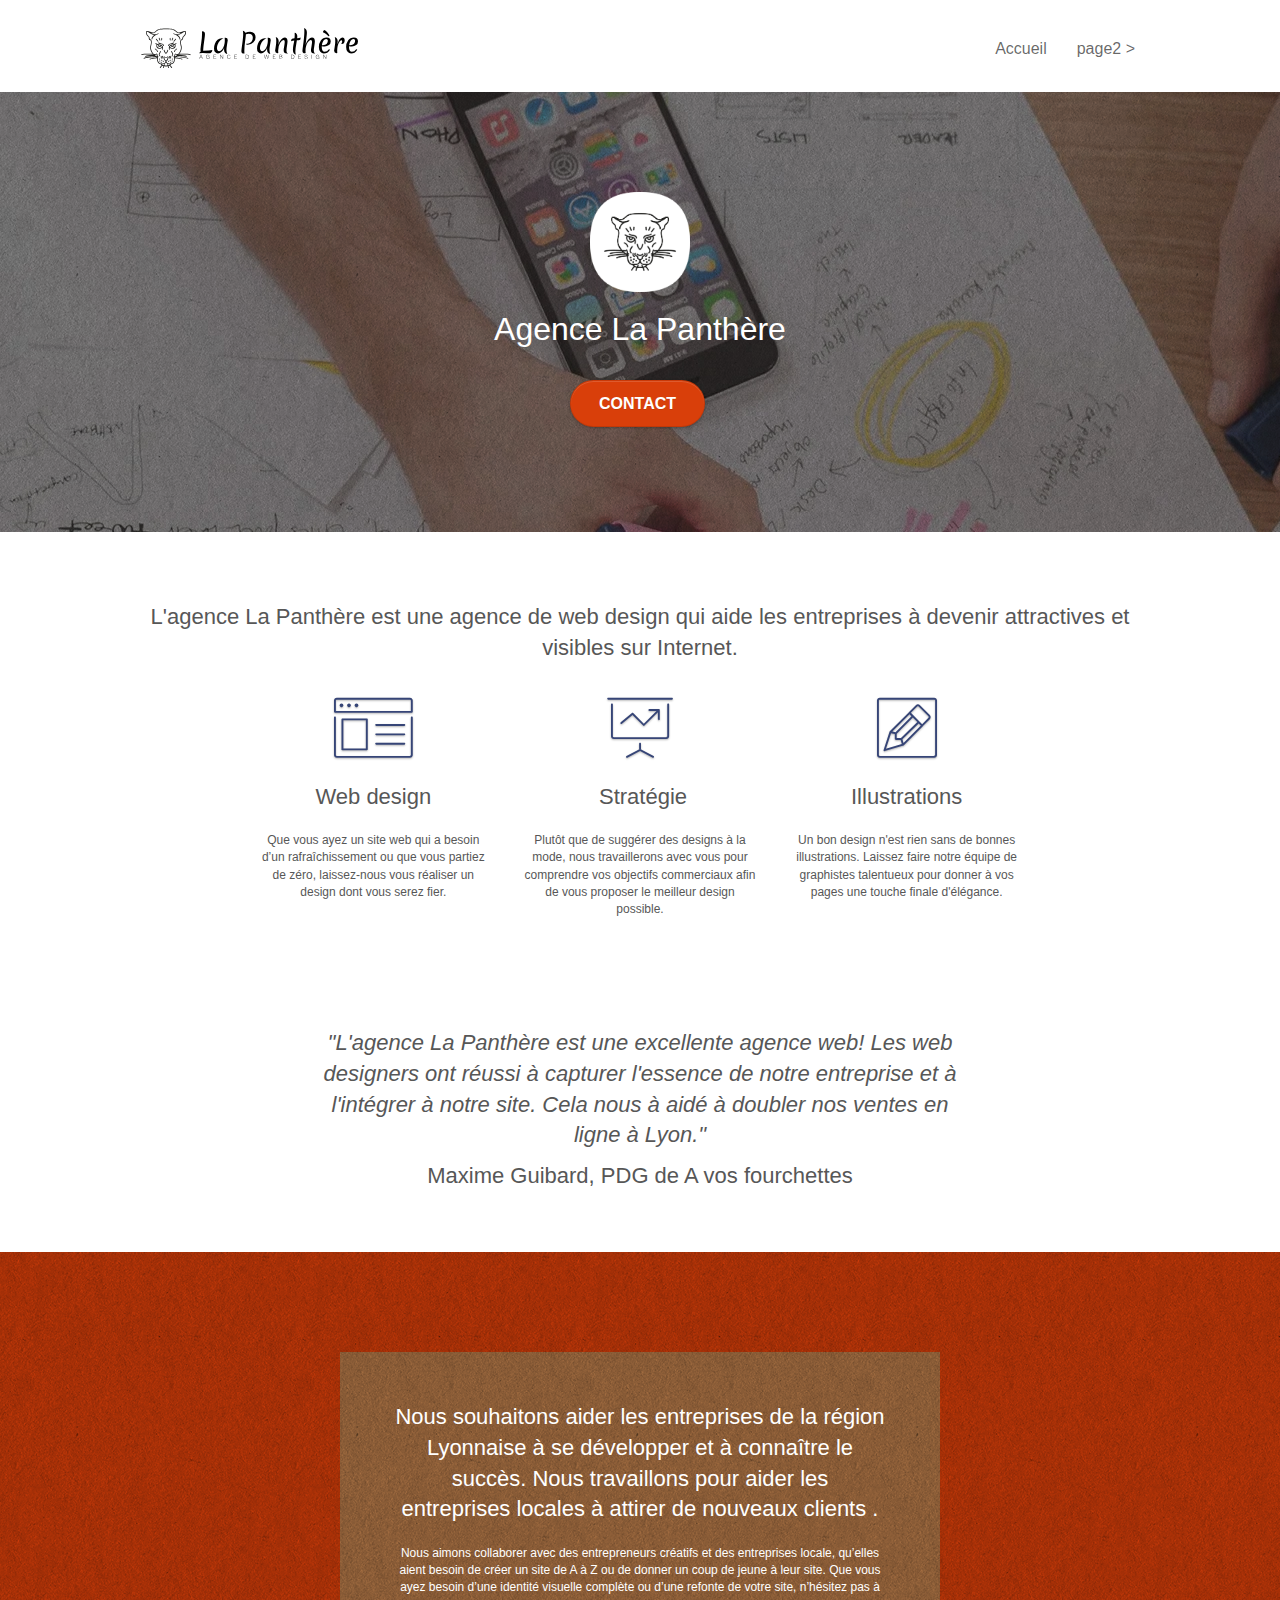
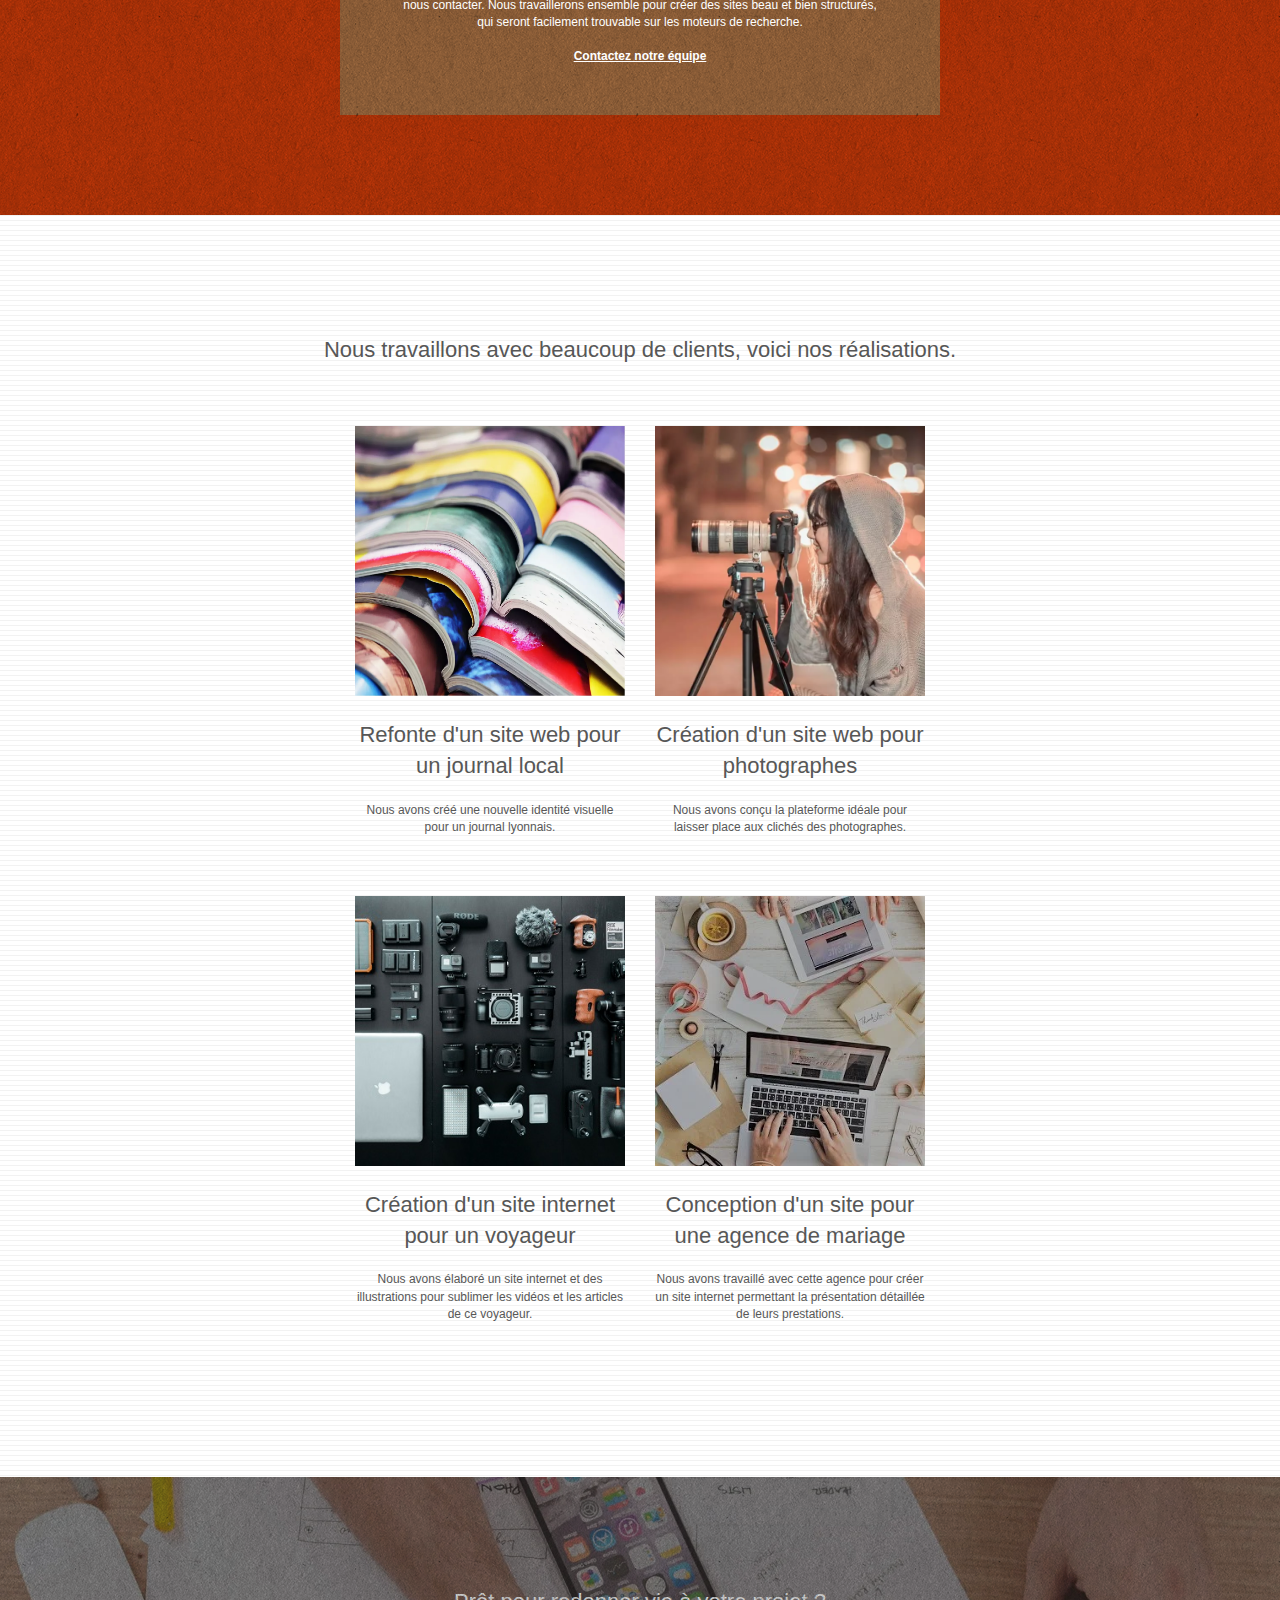
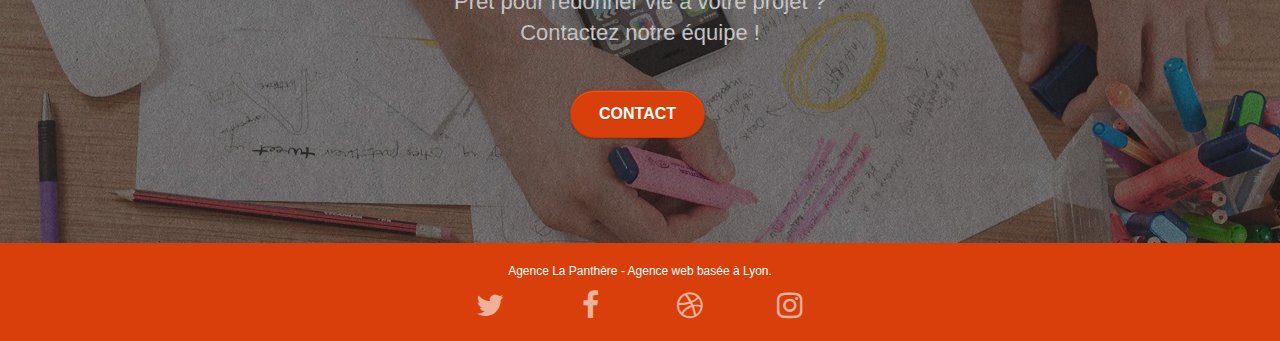
==== commit 56490ba9: "test2" ====
--- a/index.html
+++ b/index.html
@@ -13,6 +13,7 @@
 	<link rel="stylesheet" type="text/css" href="./css/et-line.css">
 	
     
+	<script src="./js/jquery-2.1.0.js" defer></script>
 	<script src="./js/bootstrap.js"></script>
 	<script src="./js/blocs.js"></script>
 	<script src="./js/jquery.touchSwipe.js" defer></script>
@@ -63,7 +64,7 @@
 	<div class="container bloc-lg">
 		<div class="row tight-width-whitespace">
 			<div class="col-sm-12">
-				<img src="img/logo.webp" class="center-block image-resize-mode" width="100" alt="Agence La Panthère, agence web Lyon, création logo Lyon" />
+				<img src="img/logo.webp" class="center-block image-resize-mode" width="100px" alt="Agence La Panthère, agence web Lyon, création logo Lyon" />
 				<h1 class="text-center hero-bloc-text tc-white ">
 					Agence La Panthère
 				</h1>
--- a/style.css
+++ b/style.css
@@ -797,7 +797,7 @@
 }
 
 .btn-atomic-tangerine {
-    background: #ef5000;
+    background: #D93F0A;
     color: #120404;
 }
 
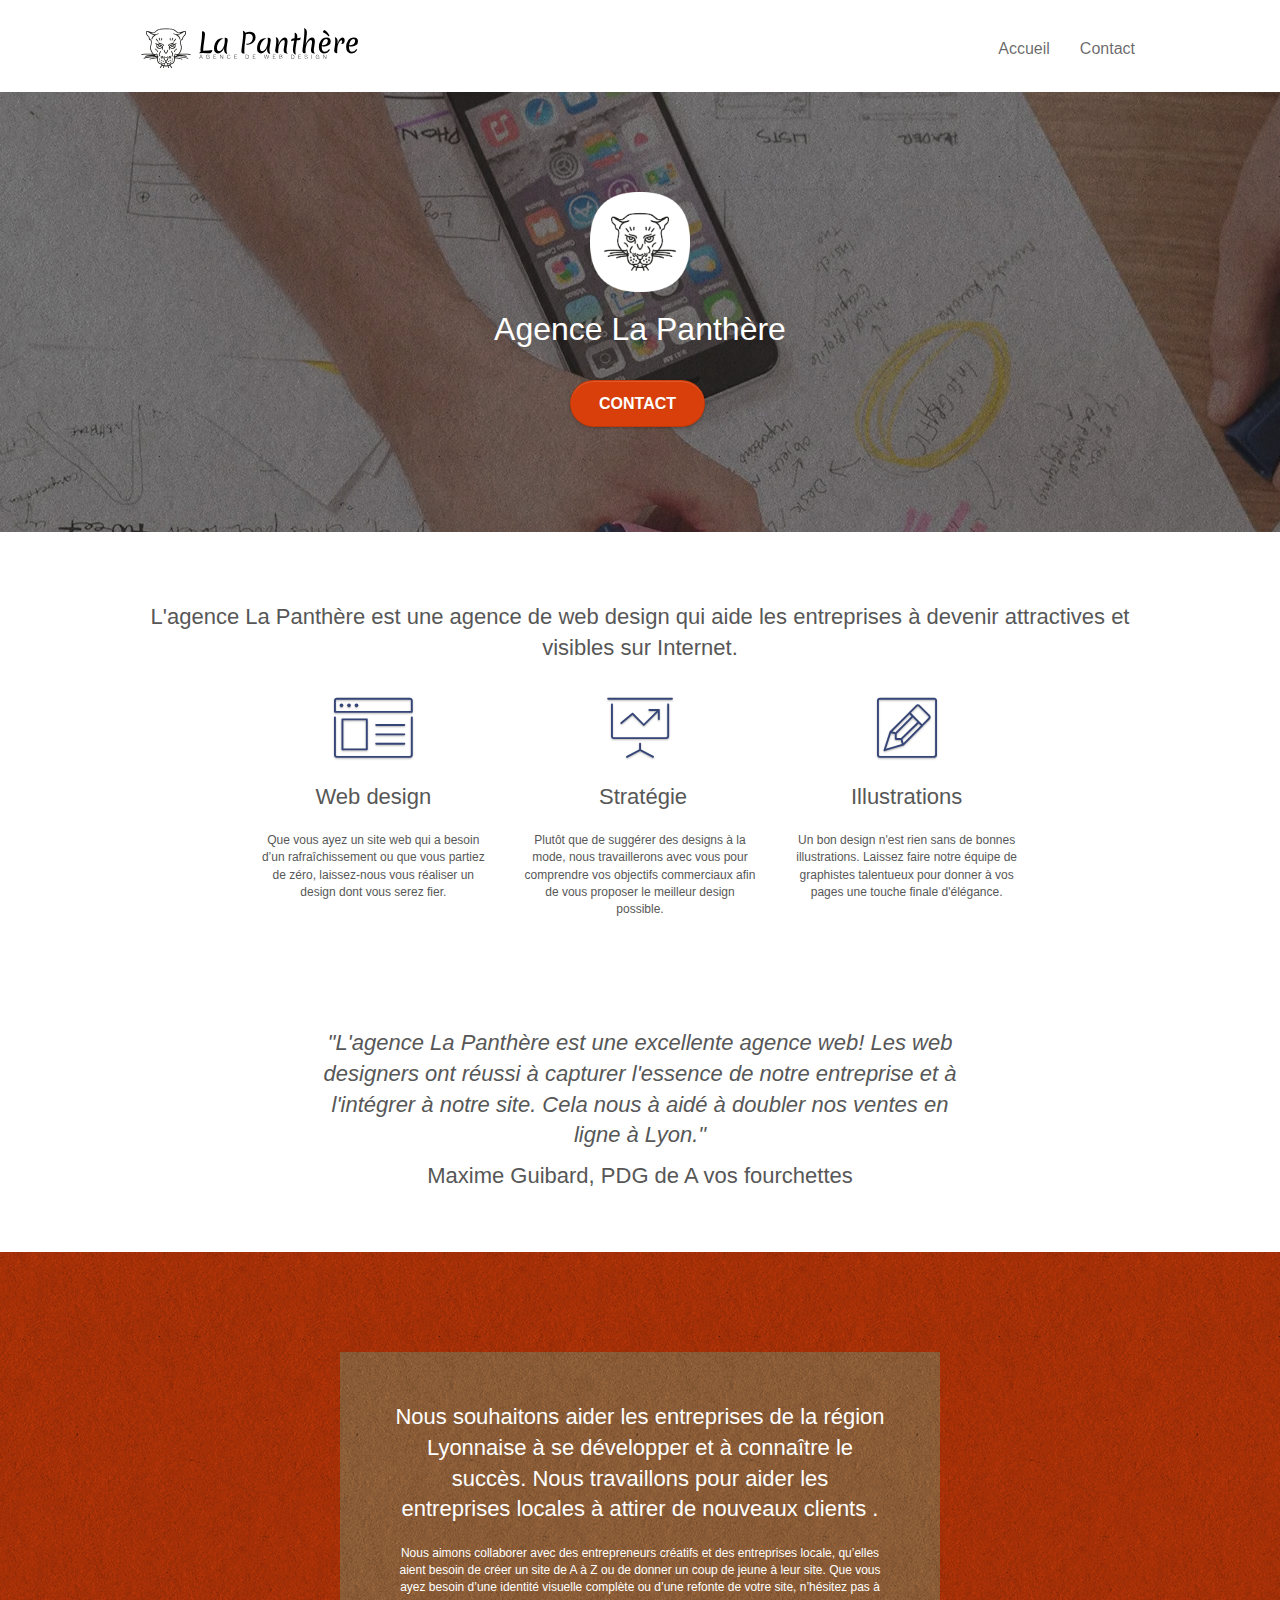
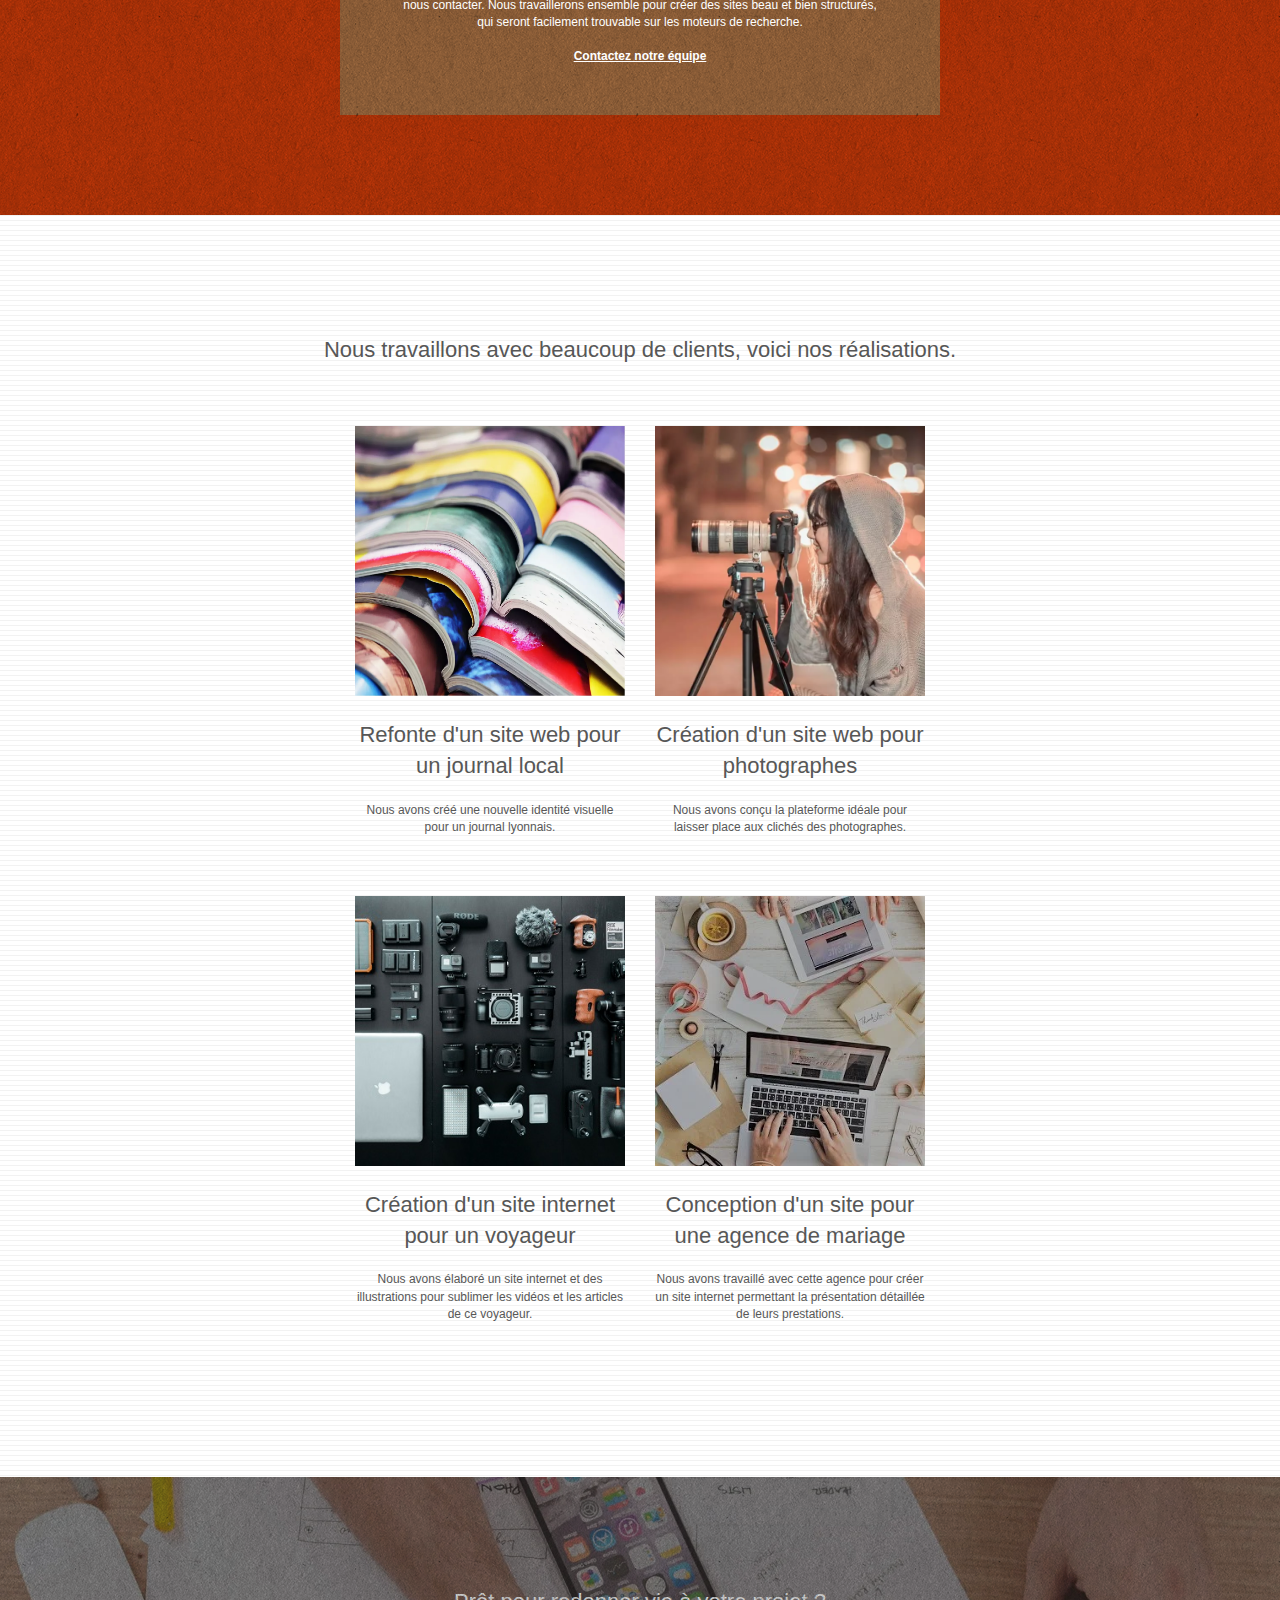
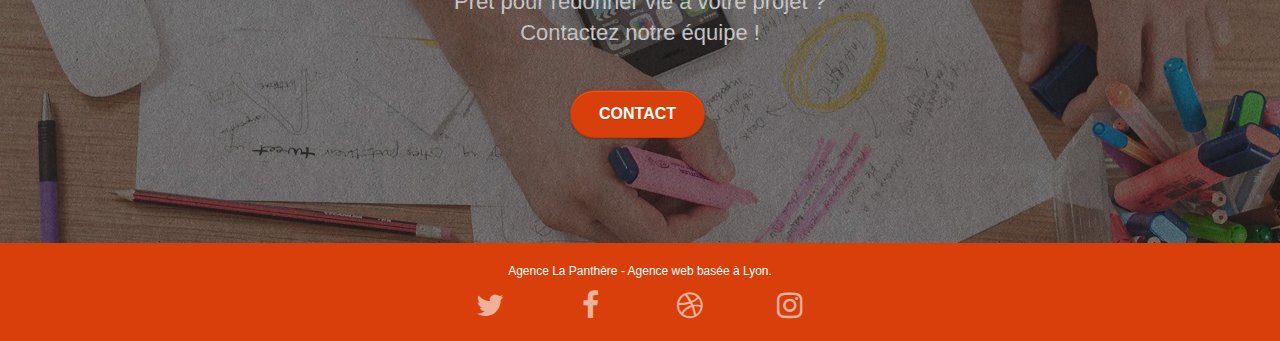
==== commit 4fbcc5a1: "menu contact" ====
--- a/index.html
+++ b/index.html
@@ -13,7 +13,7 @@
 	<link rel="stylesheet" type="text/css" href="./css/et-line.css">
 	
     
-	<script src="./js/jquery-2.1.0.js" defer></script>
+	<script src="./js/jquery-2.1.0.js"></script>
 	<script src="./js/bootstrap.js"></script>
 	<script src="./js/blocs.js"></script>
 	<script src="./js/jquery.touchSwipe.js" defer></script>
@@ -50,7 +50,7 @@
 						<a href="index.html">Accueil</a>
 					</li>
 					<li>
-						<a href="page2.html">page2 &gt;</a>
+						<a href="page2.html">Contact</a>
 					</li>
 				</ul>
 			</div>
@@ -64,7 +64,7 @@
 	<div class="container bloc-lg">
 		<div class="row tight-width-whitespace">
 			<div class="col-sm-12">
-				<img src="img/logo.webp" class="center-block image-resize-mode" width="100px" alt="Agence La Panthère, agence web Lyon, création logo Lyon" />
+				<img src="img/logo.webp" class="center-block image-resize-mode" width="100px" height="100px" alt="Agence La Panthère, agence web Lyon, création logo Lyon" />
 				<h1 class="text-center hero-bloc-text tc-white ">
 					Agence La Panthère
 				</h1>
